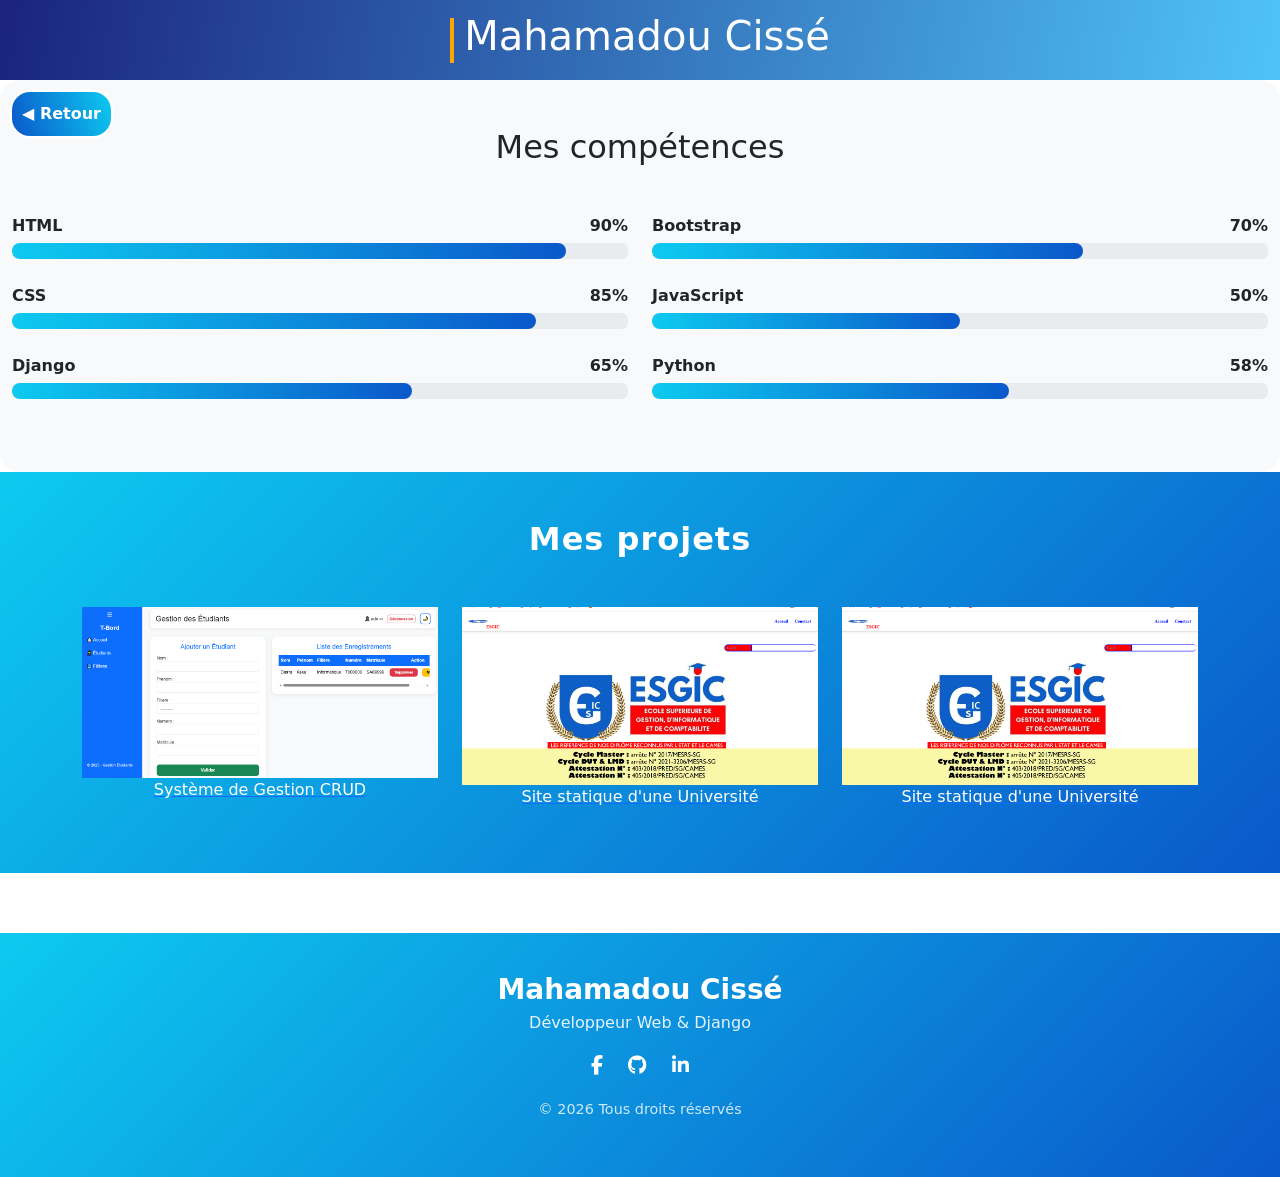
==== page_projt.html @ 79229c79 "Add files via upload" ====
<html lang="en">
<head>
    <meta charset="UTF-8">
    <meta name="viewport" content="width=device-width, initial-scale=1.0">
    <title>Page Projet</title>
    <link rel="stylesheet" href="css/style.css">
    <link href="https://cdn.jsdelivr.net/npm/bootstrap@5.3.0/dist/css/bootstrap.min.css" rel="stylesheet">
    <link rel="stylesheet" href="https://cdnjs.cloudflare.com/ajax/libs/font-awesome/6.5.0/css/all.min.css">
</head>
<body>
    <!-- PARTIE HEADER DU PROJET -->

    <div class="container-fluid header_page_projet">
        <div class="ligne_verticale"></div>
        <h2>Mahamadou Cissé</h2>
    </div>


<div class="bouton-retour">
    <a href="index.html" ><button>◀ Retour</button></a>
</div>
    <!-- PARTIE COMPETENCES DU PROJET -->

<div class="container-fluid skills py-5">
  <h2 class="text-center mb-5">Mes compétences</h2>

  <div class="row">
    <div class="col-md-6">

      <div class="skill-item">
        <div class="skill-header">
          <span>HTML</span>
          <span>90%</span>
        </div>
        <div class="progress">
          <div class="progress-bar" style="width: 90%"></div>
        </div>
      </div>

      <div class="skill-item">
        <div class="skill-header">
          <span>CSS</span>
          <span>85%</span>
        </div>
        <div class="progress">
          <div class="progress-bar" style="width: 85%"></div>
        </div>
      </div>

      <div class="skill-item">
        <div class="skill-header">
          <span>Django</span>
          <span>65%</span>
        </div>
        <div class="progress">
          <div class="progress-bar" style="width: 65%"></div>
        </div>
      </div>

    </div>

    <div class="col-md-6">

      <div class="skill-item">
        <div class="skill-header">
          <span>Bootstrap</span>
          <span>70%</span>
        </div>
        <div class="progress">
          <div class="progress-bar" style="width: 70%"></div>
        </div>
      </div>

      <div class="skill-item">
        <div class="skill-header">
          <span>JavaScript</span>
          <span>50%</span>
        </div>
        <div class="progress">
          <div class="progress-bar" style="width: 50%"></div>
        </div>
      </div>

      <div class="skill-item">
        <div class="skill-header">
          <span>Python</span>
          <span>58%</span>
        </div>
        <div class="progress">
          <div class="progress-bar" style="width: 58%"></div>
        </div>
      </div>

    </div>
  </div>
</div>

    <!-- PARTIE ULISTRATION DES PROJETS REALISES -->
<div class="container-fluid illustration_projets py-5">
  <div class="container">
    <h2 class="section-title text-center mb-5">Mes projets</h2>

    <div class="row g-4">
      <div class="col-md-6 col-lg-4">
        <a href="#" class="project-card">
          <div class="project-image-wrapper">
            <img src="images/projet1.png" alt="Projet 1" class="img-fluid">
          </div>
          <div class="project-content">
            <p class="project-title">Système de Gestion CRUD</p>
          </div>
        </a>
      </div>

      <div class="col-md-6 col-lg-4">
        <a href="#" class="project-card">
          <div class="project-image-wrapper">
            <img src="images/projet2.png" alt="Projet 2" class="img-fluid">
          </div>
          <div class="project-content">
            <p class="project-title">Site statique d'une Université</p>
          </div>
        </a>
      </div>

       <div class="col-md-6 col-lg-4">
        <a href="#" class="project-card">
          <div class="project-image-wrapper">
            <img src="images/projet2.png" alt="Projet 2" class="img-fluid">
          </div>
          <div class="project-content">
            <p class="project-title">Site statique d'une Université</p>
          </div>
        </a>
      </div>

    </div>
  </div>
</div>


    <!-- FOOTER -->
<div class="footer">
  <div class="container text-center">

    <h3 class="footer-name">Mahamadou Cissé</h3>
    <p class="footer-role">Développeur Web & Django</p>

    <!-- Réseaux sociaux -->
    <div class="social-icons">
      <a href="https:www.facebook.com/cisby_dev"><i class="fab fa-facebook-f"></i></a>
      <a href="https:github.com/cisbydev"><i class="fab fa-github"></i></a>
      <a href="https:www.linkedin.com/in/Mahamadou Cisse"><i class="fab fa-linkedin-in"></i></a>
    </div>

    <p class="footer-copy">© 2026 Tous droits réservés</p>

  </div>
</div>
    <script src="js/main.js"></script>
</body>
</html>
---- css/style.css ----
* {
    margin: 0;
    padding: 0;
    box-sizing: border-box;
}
.all_header {
    display: flex;
    justify-content: space-around;
    align-items: center;
}
.title_logo {
  font-size: 43px;
  font-family: Arial;
  color: #4FC3F7;
  font-weight: bold;
}
body {
    background-color: lightgrey;

}

.partie-self {
    display: flex;
    justify-content: space-around;
    align-items: center;
    min-height: 100vh;
   
}

div.image-profile {
    position: relative;
}
img.image-profile {
    width: 60%;
    height: auto;
    object-fit: cover;
    transform: translateY(-100px);
    position: relative;
    z-index: 2;
}
img.image-color-skyblue {
    position: absolute;
    top: 0;
    left: 0;
    width: 280px;
    height: 260px;
    z-index: 1;
    top: 40px;
    left: 24%;
}

.telecharger_cv {
    display: flex;
    justify-content: center;
}
.partie_cv {
    display: flex;
    justify-content: center;
    align-items: center;
    padding-bottom: 58px;

}
.wrapper {
  display: inline-flex;
  list-style: none;
  height: 120px;
  width: 100%;
  padding-bottom: 70px;
  font-family: "Poppins", sans-serif;
  justify-content: center;
}


.partie_icons li a {
  color: #000;
}

.partie_icons li a:hover {
  color: white;
}

.wrapper .icon {
  position: relative;
  background: #fff;
  border-radius: 50%;
  margin: 10px;
  width: 50px;
  height: 50px;
  font-size: 18px;
  display: flex;
  justify-content: center;
  align-items: center;
  flex-direction: column;
  box-shadow: 0 10px 10px rgba(0, 0, 0, 0.1);
  cursor: pointer;
  transition: all 0.2s cubic-bezier(0.68, -0.55, 0.265, 1.55);
}

.wrapper .tooltip {
  position: absolute;
  top: 0;
  font-size: 14px;
  background: #fff;
  color: #fff;
  padding: 5px 8px;
  border-radius: 5px;
  box-shadow: 0 10px 10px rgba(0, 0, 0, 0.1);
  opacity: 0;
  pointer-events: none;
  transition: all 0.3s cubic-bezier(0.68, -0.55, 0.265, 1.55);
}

.wrapper .tooltip::before {
  position: absolute;
  content: "";
  height: 8px;
  width: 8px;
  background: #fff;
  bottom: -3px;
  left: 50%;
  transform: translate(-50%) rotate(45deg);
  transition: all 0.3s cubic-bezier(0.68, -0.55, 0.265, 1.55);
}

.wrapper .icon:hover .tooltip {
  top: -45px;
  opacity: 1;
  visibility: visible;
  pointer-events: auto;
}

.wrapper .whatsapp:hover,
.wrapper .whatsapp:hover .tooltip,
.wrapper .whatsapp:hover .tooltip::before{
background:#25D366;
color:#fff;
}

.wrapper .youtube:hover,
.wrapper .youtube:hover .tooltip,
.wrapper .youtube:hover .tooltip::before{
background:#FF0000;
color:#fff;
}

.wrapper .tiktok:hover,
.wrapper .tiktok:hover .tooltip,
.wrapper .tiktok:hover .tooltip::before{
background:#000;
color:#fff;
}

.botao {
  width: 125px;
  height: 45px;
  border-radius: 20px;
  border: none;
  box-shadow: 1px 1px rgba(107, 221, 215, 0.37);
  padding: 5px 10px;
  background-color: rgb(59, 190, 230);
  color: #fff;
  font-family: Roboto, sans-serif;
  font-weight: 505;
  font-size: 16px;
  line-height: 1;
  cursor: pointer;
  filter: drop-shadow(0 0 10px rgba(59, 190, 230, 0.568));
  transition: 0.5s linear;
  display: inline-flex;
  align-items: center;
  justify-content: center;
  text-decoration: none;
}

.botao .mysvg {
  display: none;
}

.botao:hover {
  width: 50px;
  height: 50px;
  border-radius: 50%;
  transition: 0.5s linear;
}

.botao:hover .texto {
  display: none;
}

.botao:hover .mysvg {
  display: inline;
}

.botao:hover::after {
  content: "";
  position: absolute;
  width: 16px;
  height: 3px;
  background-color: rgb(59, 190, 230);
  margin-left: -20px;
  animation: animate 0.9s linear infinite;
}

.botao:hover::before {
  content: "";
  position: absolute;
  top: -3px;
  left: -3px;
  width: 100%;
  height: 100%;
  border: 3.5px solid transparent;
  border-top: 3.5px solid #fff;
  border-right: 3.5px solid #fff;
  border-radius: 50%;
  animation: animateC 2s linear infinite;
}

@keyframes animateC {
  0% {
    transform: rotate(0deg);
  }

  100% {
    transform: rotate(360deg);
  }
}

@keyframes animate {
  0% {
    transform: translateY(0);
  }

  100% {
    transform: translateY(20px);
  }
}


@keyframes blink {
  0%,100%{
    border-color: transparent;
  }
  50%{
    border-color: black;
  }
}

#typing-text{
  color: black;
  border-right: 3.5px solid black;
  white-space: nowrap;
  overflow: hidden;
  font-size: 34px;
  font-weight: 500;
  line-height: 1.5;
  display: inline-block;
  min-height: calc(1 * 1.5em);
  animation: blink 0.7s steps(2) infinite;
}


/* PRESENTATION */

 .about_partie_presentation h2 {
    font-weight: bold;
    /* padding-bottom: 20px; */
    color: #1A237E;
    letter-spacing: 2px;
}
.about_partie_presentation p {
    font-size: 16px;
}

.partie_presentation {
  background-color: #4FC3F7;
  width: 100%;
  height: auto;
  margin-top: -176px;
  /* margin-top: -200px; */
}

.all_presentations {
  display: flex;
  justify-content: center;
  align-items: center;
}

.title_partie_presentation {
  font-weight: bold;
  padding-top: 30px;
  padding-bottom: 80px;
  color: #1A237E;
  letter-spacing: 2px;
}


div.profile_partie_presentation {
    width: 40%;
    height: auto;
    object-fit: cover;
    transform: translateY(-70px);
}

div.profile_partie_presentation {
    position: relative;
}

img.profile_partie_presentation {
    min-width: 40%;
    height: auto;
    background-color: white;
    border-radius: 100px;
    z-index: 2;
    position: relative;
}
.profile_color_presentation {
    position: absolute;
    top: 0;
    left: 0;
    width: 460px;
    height: 300px;
    z-index: 1;
    top: 300px;
    border-radius: 20px;
    box-shadow: 0px 0px 20px 17px white;
}
.about_partie_presentation {
    padding-bottom: 20px;
    margin-left: auto;
    margin-right: auto; 
    width: 50% ;
  
}
.info_personnel_partie_presentation {
    display: flex;
    justify-content: space-around;
    align-items: center;
}


  /* C'EST ICISDDDDDGGFGDFSSSSSSSSSSSSSSSSSSSSSSS */



/* SERVICES */
.partie_service h1 {
    font-size: 3rem;
    font-weight: bold;
    margin-bottom: 60px;
}

.service {
    padding: 40px 20px;
    border-radius: 20px;
    transition: transform 0.3s ease, box-shadow 0.3s ease;
}

.service:hover {
    transform: translateY(-10px);
    box-shadow: 0 20px 40px rgba(0,0,0,0.15);
}

.service img {
    width: 80px;
    height: 80px;
    object-fit: cover;
    border-radius: 20px;
    margin-bottom: 20px;
}

.service h2 {
    font-size: 1.8rem;
    font-weight: bold;
    margin-bottom: 15px;
}

/* PROJETS */
.partie_projets {
    background: linear-gradient(135deg, #4FC3F7 0%, #1A237E 100%);
    padding: 80px 0;
}

.titre_projets {
    font-size: 3rem;
    font-weight: bold;
    color: white;
    padding: 20px 40px;
    border-radius: 50px;
    display: inline-block;
    box-shadow: 0 20px 40px rgba(0,0,0,0.3);
    transition: all 0.5s ease;
    text-decoration: none;
}

.titre_projets:hover {
    background: #1A237E;
    transform: scale(1.05);
}

/* FOOTER */
.footer {
    background: linear-gradient(135deg, #4FC3F7 0%, #29B6F6 100%);
}

/* ANIMATIONS */
@keyframes blink {
    0%, 50% { border-color: transparent; }
    51%, 100% { border-color: #4FC3F7; }
}



/* PARTIE PAGE PROJET  */

.header_page_projet {
  background: linear-gradient(100deg,  #1A237E, #4FC3F7 100%);
  color: white;
  font-weight: bold;
  height: 80px;
  display: flex;
  justify-content: center;
  align-items: center;
}
.header_page_projet h2 {
  font-size: 40px;
  padding-left: 10px;
}

.ligne_verticale {
  height:45px;
  border: 2px solid orange;
} 

  /* BOUTON RETOUR */

.bouton-retour a button{
  background: linear-gradient(70deg, #0a58ca, #0dcaf0 100%);
  margin-top: 10px;
  margin-left: 10px;
  padding: 10px;
  border-radius: 20px;
  border: solid white 2px;
  color: white;
  font-weight: bold;
  font-size: 16px;
  position: fixed;
  transform: 1s linear;
}

.bouton-retour a button:hover{
  background: linear-gradient(70deg, #0a3dca, #0dcaf0 100%) ;
  transform: scale(1.1);
}


  /* PARTIE COMPETENCE DU PROJET */

.skills {
  background: #f8f9fa;
  border-radius: 20px;
}

/* Bloc skill */
.skill-item {
  margin-bottom: 25px;
}

/* Header (nom + %) */
.skill-header {
  display: flex;
  justify-content: space-between;
  font-weight: 600;
  margin-bottom: 5px;
}

/* Barre */
.progress {
  height: 10px;
  border-radius: 10px;
  background: #e9ecef;
  overflow: hidden;
}

/* Progress dynamique */
.progress-bar {
  background: linear-gradient(90deg, #0dcaf0, #0a58ca);
  border-radius: 10px;
  transition: width 1s ease;
}
  /* PARTIE ULISTRATION DES PROJETS REALISES  */

.illustration_projets {
  background: linear-gradient(135deg, #0dcaf0, #0a58ca);
}

/* Titre */
.section-title {
  font-weight: 700;
  color: #fff;
  letter-spacing: 1px;
}

/* Carte */
.project-card {
  position: relative;
}

/* Overlay effet pro */
.project-card::after {
  content: "Voir projet";
  position: absolute;
  top: 50%;
  left: 50%;
  transform: translate(-50%, -50%) scale(0.8);
  background: rgba(13, 110, 253, 0.9);
  color: #fff;
  padding: 10px 20px;
  border-radius: 30px;
  opacity: 0;
  transition: all 0.3s ease;
}

.project-card:hover::after {
  opacity: 1;
  transform: translate(-50%, -50%) scale(1);
}
a .project-content p{
  text-align: center;
  font-size: 16px;
  color: white;
}


  /* FOOTER */

  .footer {
  background: linear-gradient(135deg, #0dcaf0, #0a58ca);
  color: white;
  padding: 40px 0;
  margin-top: 60px;
}

/* Nom */
.footer-name {
  font-weight: 700;
  margin-bottom: 5px;
}

/* Métier */
.footer-role {
  opacity: 0.9;
  margin-bottom: 20px;
}

/* Icônes */
.social-icons a {
  color: white;
  margin: 0 10px;
  font-size: 1.2rem;
  transition: 0.3s;
}

/* Hover icônes */
.social-icons a:hover {
  color: #222;
  transform: translateY(-3px);
}

/* Copyright */
.footer-copy {
  margin-top: 20px;
  font-size: 0.9rem;
  opacity: 0.8;
}
/* RESPONSIVE  PARTIE 1 PAGE INDEX*/
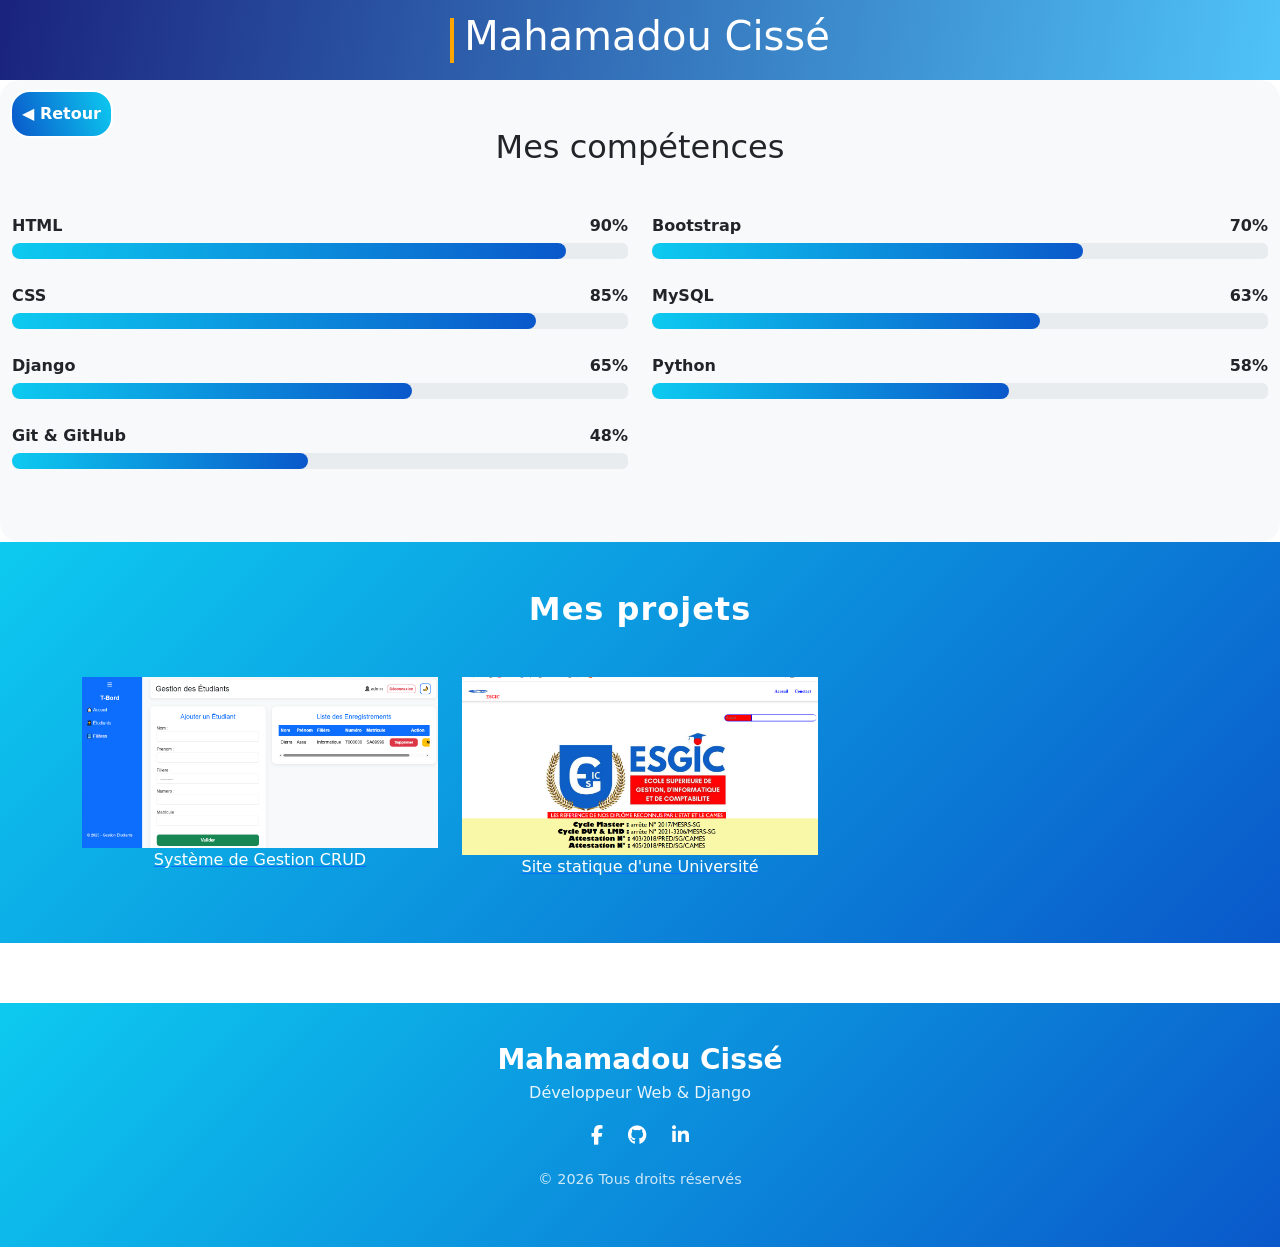
==== commit 99b59182: "Add files via upload" ====
--- a/page_projt.html
+++ b/page_projt.html
@@ -57,6 +57,16 @@
         </div>
       </div>
 
+     <div class="skill-item">
+        <div class="skill-header">
+          <span>Git & GitHub</span>
+          <span>48%</span>
+        </div>
+        <div class="progress">
+          <div class="progress-bar" style="width: 48%"></div>
+        </div>
+      </div>
+
     </div>
 
     <div class="col-md-6">
@@ -73,11 +83,11 @@
 
       <div class="skill-item">
         <div class="skill-header">
-          <span>JavaScript</span>
-          <span>50%</span>
+          <span>MySQL</span>
+          <span>63%</span>
         </div>
         <div class="progress">
-          <div class="progress-bar" style="width: 50%"></div>
+          <div class="progress-bar" style="width: 63%"></div>
         </div>
       </div>
 
@@ -113,18 +123,7 @@
       </div>
 
       <div class="col-md-6 col-lg-4">
-        <a href="#" class="project-card">
-          <div class="project-image-wrapper">
-            <img src="images/projet2.png" alt="Projet 2" class="img-fluid">
-          </div>
-          <div class="project-content">
-            <p class="project-title">Site statique d'une Université</p>
-          </div>
-        </a>
-      </div>
-
-       <div class="col-md-6 col-lg-4">
-        <a href="#" class="project-card">
+        <a href="https://cisbydev.github.io/site-esgic/" class="project-card">
           <div class="project-image-wrapper">
             <img src="images/projet2.png" alt="Projet 2" class="img-fluid">
           </div>
@@ -149,7 +148,7 @@
     <!-- Réseaux sociaux -->
     <div class="social-icons">
       <a href="https:www.facebook.com/cisby_dev"><i class="fab fa-facebook-f"></i></a>
-      <a href="https:github.com/cisbydev"><i class="fab fa-github"></i></a>
+      <a href="https://github.com/cisbydev"><i class="fab fa-github"></i></a>
       <a href="https:www.linkedin.com/in/Mahamadou Cisse"><i class="fab fa-linkedin-in"></i></a>
     </div>
 
--- a/css/style.css
+++ b/css/style.css
@@ -19,64 +19,53 @@
 
 }
 
-.partie-self {
-    display: flex;
-    justify-content: space-around;
-    align-items: center;
-    min-height: 100vh;
-   
-}
-
-div.image-profile {
-    position: relative;
-}
-img.image-profile {
-    width: 60%;
-    height: auto;
-    object-fit: cover;
-    transform: translateY(-100px);
-    position: relative;
-    z-index: 2;
-}
-img.image-color-skyblue {
-    position: absolute;
-    top: 0;
-    left: 0;
-    width: 280px;
-    height: 260px;
-    z-index: 1;
-    top: 40px;
-    left: 24%;
-}
-
-.telecharger_cv {
-    display: flex;
-    justify-content: center;
-}
-.partie_cv {
-    display: flex;
-    justify-content: center;
-    align-items: center;
-    padding-bottom: 58px;
-
-}
+    /* PARTIE HOME PAGE INDEX */
+
+.profile1-home {
+  width: 60%;
+  height: auto;
+}
+.partie-home {  
+  font-size: 18px;
+  font-weight: 300;
+}
+
+/* -------------- TITRE ANIMATION DU NOM MAHAMADOU --------- */
+
+@keyframes blink {
+  0%,
+  100% {
+    border-color: transparent;
+  }
+  50% {
+    border-color: var(--text-color);
+  }
+}
+
+#typing-text {
+  color: black;
+  border-right: 3.5px solid black; /* Simulasi kursor yang berkedip */
+  white-space: nowrap;
+  overflow: hidden; /* Agar teks tidak meluap */
+  font-size: 100%;
+  font-weight: 700;
+  line-height: 1.5; /* Pastikan line-height tetap ada */
+  display: inline-block; /* Agar ukuran elemen sesuai dengan teks */
+  min-height: calc(2.6rem * 1.5); /* Menjaga tinggi elemen saat teks belum muncul */
+}
+
+#typing-text {
+  animation: blink 0.7s steps(2) infinite;
+}
+      /* ------PARTIE ICONS --------- */
 .wrapper {
   display: inline-flex;
   list-style: none;
   height: 120px;
   width: 100%;
-  padding-bottom: 70px;
+  padding-top: 10px;
   font-family: "Poppins", sans-serif;
   justify-content: center;
-}
-
-
-.partie_icons li a {
-  color: #000;
-}
-
-.partie_icons li a:hover {
-  color: white;
 }
 
 .wrapper .icon {
@@ -99,7 +88,7 @@
 .wrapper .tooltip {
   position: absolute;
   top: 0;
-  font-size: 14px;
+  font-size: 16px;
   background: #fff;
   color: #fff;
   padding: 5px 8px;
@@ -129,27 +118,40 @@
   pointer-events: auto;
 }
 
+.wrapper .icon:hover span,
+.wrapper .icon:hover .tooltip {
+  text-shadow: 0px -1px 0px rgba(0, 0, 0, 0.1);
+}
+
 .wrapper .whatsapp:hover,
 .wrapper .whatsapp:hover .tooltip,
-.wrapper .whatsapp:hover .tooltip::before{
-background:#25D366;
-color:#fff;
+.wrapper .whatsapp:hover .tooltip::before {
+  background: linear-gradient(100deg, green, green 100%);
+  color: #fff;
 }
 
 .wrapper .youtube:hover,
 .wrapper .youtube:hover .tooltip,
-.wrapper .youtube:hover .tooltip::before{
-background:#FF0000;
-color:#fff;
+.wrapper .youtube:hover .tooltip::before {
+  background: linear-gradient(100deg, red, rgb(172, 2, 2) 100%);
+  color: #fff;
 }
 
 .wrapper .tiktok:hover,
 .wrapper .tiktok:hover .tooltip,
-.wrapper .tiktok:hover .tooltip::before{
-background:#000;
-color:#fff;
-}
-
+.wrapper .tiktok:hover .tooltip::before {
+  background: linear-gradient(100deg, #000, rgba(0, 0, 0, 0.925) 100%);
+  color: #fff;
+}
+.wrapper a {
+  color: black;
+  text-decoration: none;
+}
+.wrapper .icon:hover a {
+  color: white;
+}
+  /* ---------FIN----------- */
+  /* TELECHARGE CV  */
 .botao {
   width: 125px;
   height: 45px;
@@ -166,10 +168,6 @@
   cursor: pointer;
   filter: drop-shadow(0 0 10px rgba(59, 190, 230, 0.568));
   transition: 0.5s linear;
-  display: inline-flex;
-  align-items: center;
-  justify-content: center;
-  text-decoration: none;
 }
 
 .botao .mysvg {
@@ -234,110 +232,45 @@
     transform: translateY(20px);
   }
 }
-
-
-@keyframes blink {
-  0%,100%{
-    border-color: transparent;
-  }
-  50%{
-    border-color: black;
-  }
-}
-
-#typing-text{
-  color: black;
-  border-right: 3.5px solid black;
-  white-space: nowrap;
-  overflow: hidden;
-  font-size: 34px;
-  font-weight: 500;
-  line-height: 1.5;
-  display: inline-block;
-  min-height: calc(1 * 1.5em);
-  animation: blink 0.7s steps(2) infinite;
-}
-
-
+/* --------------FIN--------------- */
+  
 /* PRESENTATION */
 
- .about_partie_presentation h2 {
-    font-weight: bold;
-    /* padding-bottom: 20px; */
-    color: #1A237E;
-    letter-spacing: 2px;
-}
-.about_partie_presentation p {
-    font-size: 16px;
-}
-
-.partie_presentation {
-  background-color: #4FC3F7;
+.partie-info {
+  background: linear-gradient(135deg, #4FC3F7 0%, #1A237E 100%);
+  color: white;
+  padding: 60px 0;
+  display: flex;
+  justify-content: space-around;
+}
+.partie-info h1 {
+  font-size: 4rem;
+  font-weight: bold;
+  margin-bottom: 60px;
+  color: #fff;
+  text-shadow: 1px 1px 15px #000;
+}
+.partie-info h2 {
+  font-size: 2.5rem;
+  font-weight: bold;
+  margin-bottom: 20px;
+  text-shadow: 1px 1px 15px #000;
+}
+.profile2-info {
   width: 100%;
   height: auto;
-  margin-top: -176px;
-  /* margin-top: -200px; */
-}
-
-.all_presentations {
+  border-radius: 30px;
+  box-shadow: 1px 0px 12px 0px black;
+}
+.about-info {
+  width: 50%;
+  padding: 0 20px;
+}
+.info-localisation {
   display: flex;
-  justify-content: center;
-  align-items: center;
-}
-
-.title_partie_presentation {
-  font-weight: bold;
-  padding-top: 30px;
-  padding-bottom: 80px;
-  color: #1A237E;
-  letter-spacing: 2px;
-}
-
-
-div.profile_partie_presentation {
-    width: 40%;
-    height: auto;
-    object-fit: cover;
-    transform: translateY(-70px);
-}
-
-div.profile_partie_presentation {
-    position: relative;
-}
-
-img.profile_partie_presentation {
-    min-width: 40%;
-    height: auto;
-    background-color: white;
-    border-radius: 100px;
-    z-index: 2;
-    position: relative;
-}
-.profile_color_presentation {
-    position: absolute;
-    top: 0;
-    left: 0;
-    width: 460px;
-    height: 300px;
-    z-index: 1;
-    top: 300px;
-    border-radius: 20px;
-    box-shadow: 0px 0px 20px 17px white;
-}
-.about_partie_presentation {
-    padding-bottom: 20px;
-    margin-left: auto;
-    margin-right: auto; 
-    width: 50% ;
-  
-}
-.info_personnel_partie_presentation {
-    display: flex;
-    justify-content: space-around;
-    align-items: center;
-}
-
-
+  gap: 15px;
+  text-align: center;;
+}
   /* C'EST ICISDDDDDGGFGDFSSSSSSSSSSSSSSSSSSSSSSS */
 
 
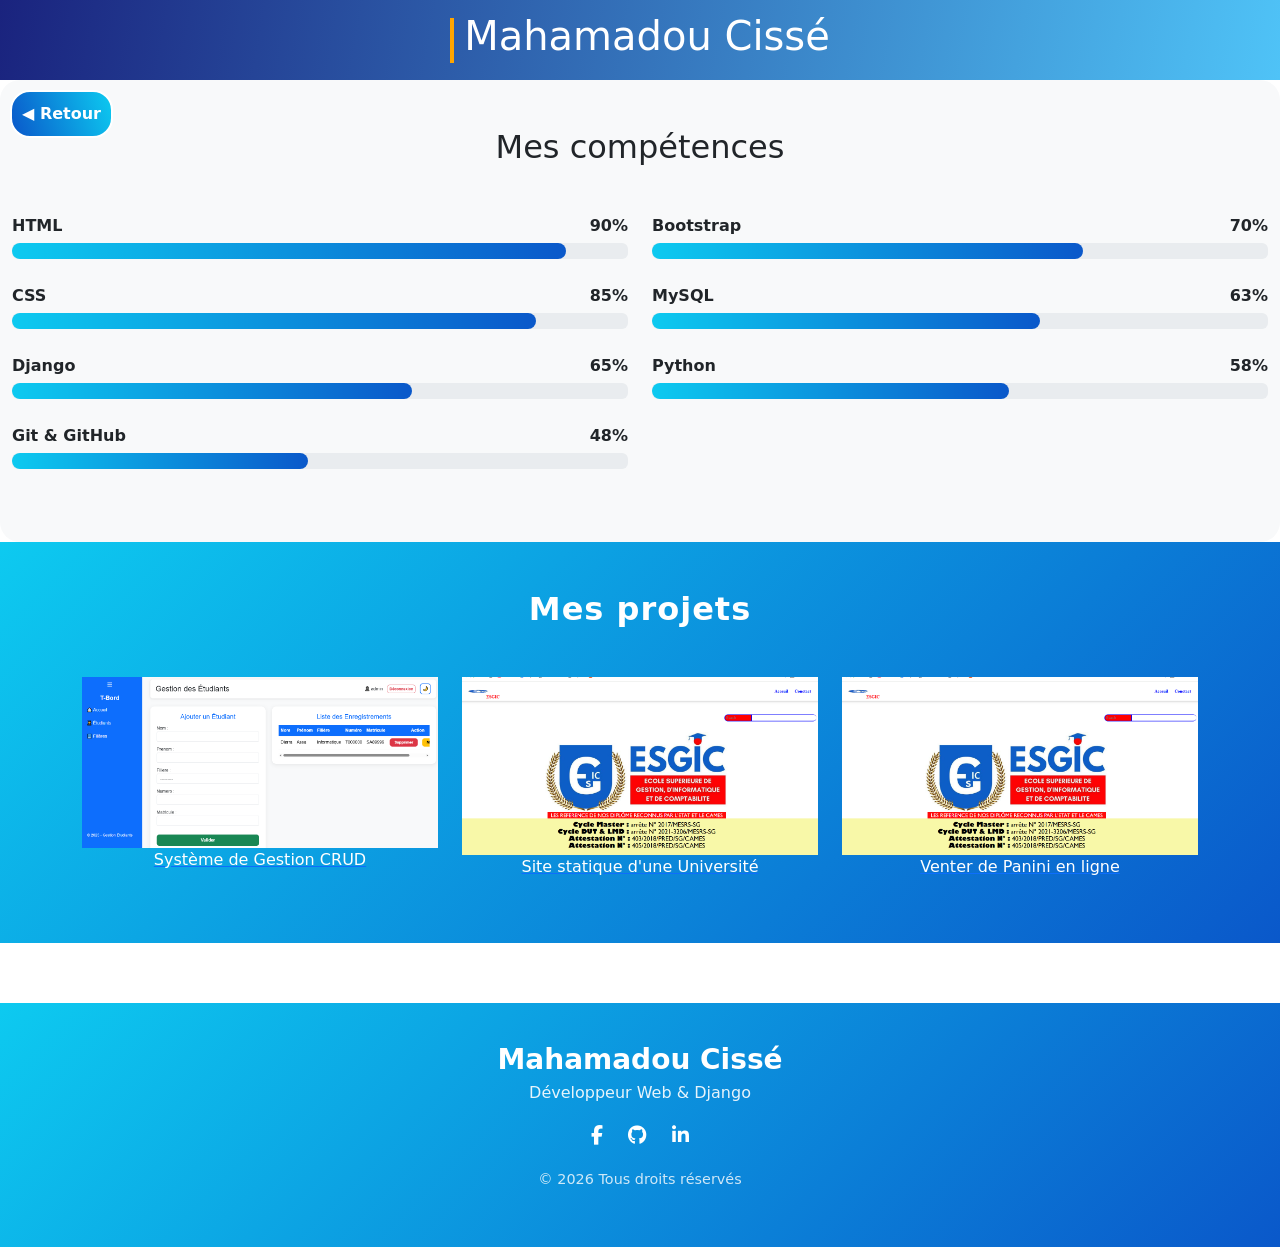
==== commit bc2028e0: "Add files via upload" ====
--- a/page_projt.html
+++ b/page_projt.html
@@ -133,6 +133,17 @@
         </a>
       </div>
 
+      <div class="col-md-6 col-lg-4">
+        <a href="https://pythonanywher.panini1.com/" class="project-card">
+          <div class="project-image-wrapper">
+            <img src="images/projet2.png" alt="Projet 2" class="img-fluid">
+          </div>
+          <div class="project-content">
+            <p class="project-title">Venter de Panini en ligne</p>
+          </div>
+        </a>
+      </div>
+
     </div>
   </div>
 </div>
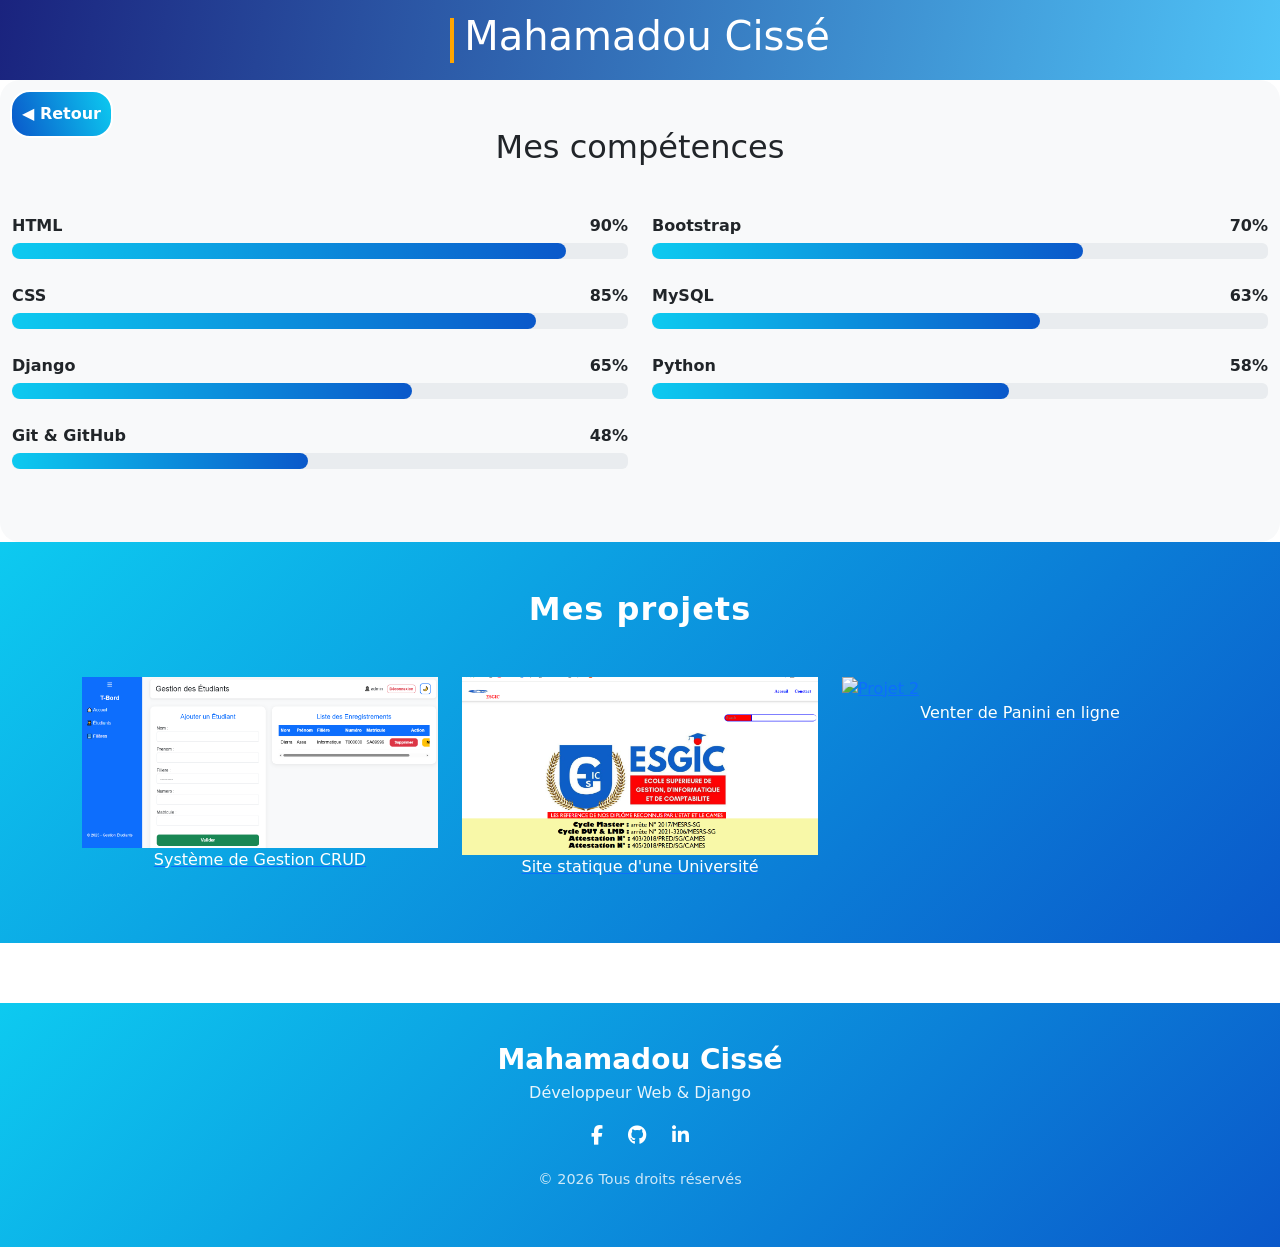
==== commit 187c916f: "Add files via upload" ====
--- a/page_projt.html
+++ b/page_projt.html
@@ -134,9 +134,9 @@
       </div>
 
       <div class="col-md-6 col-lg-4">
-        <a href="https://pythonanywher.panini1.com/" class="project-card">
+        <a href="https://panini1.pythonanywhere.com/" class="project-card">
           <div class="project-image-wrapper">
-            <img src="images/projet2.png" alt="Projet 2" class="img-fluid">
+            <img src="images/projet3.png" alt="Projet 2" class="img-fluid">
           </div>
           <div class="project-content">
             <p class="project-title">Venter de Panini en ligne</p>
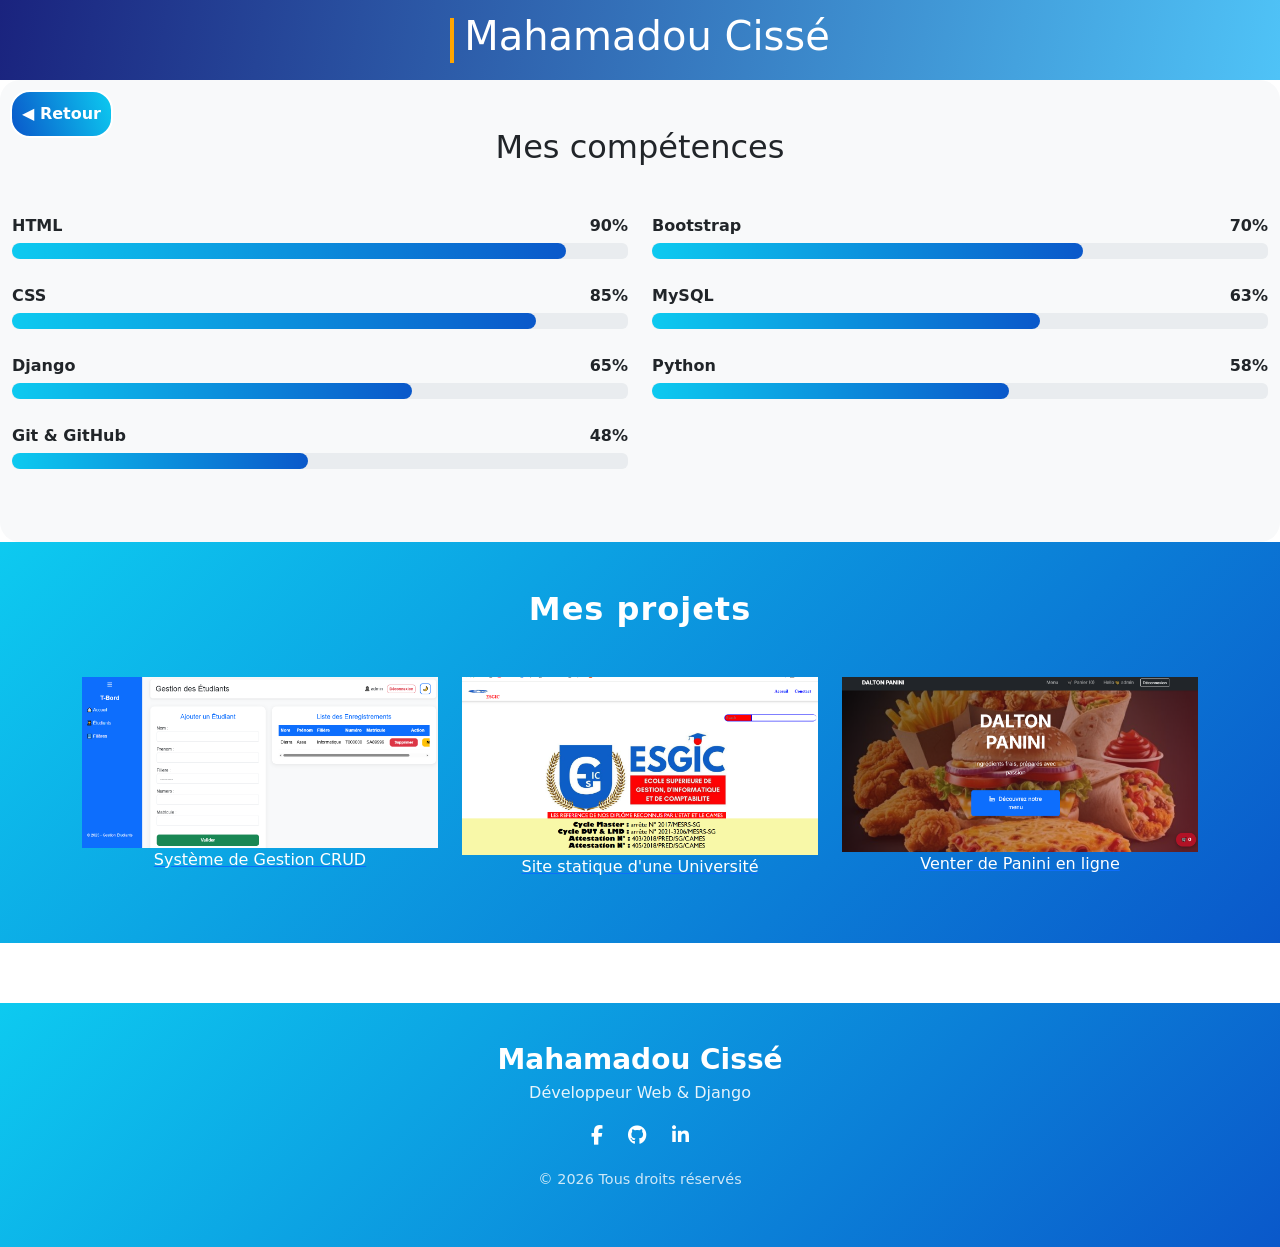
==== commit 885f137a: "Add files via upload" ====
--- a/page_projt.html
+++ b/page_projt.html
@@ -136,7 +136,7 @@
       <div class="col-md-6 col-lg-4">
         <a href="https://panini1.pythonanywhere.com/" class="project-card">
           <div class="project-image-wrapper">
-            <img src="images/projet3.png" alt="Projet 2" class="img-fluid">
+            <img src="images/projet3.png" alt="Projet 3" class="img-fluid">
           </div>
           <div class="project-content">
             <p class="project-title">Venter de Panini en ligne</p>
